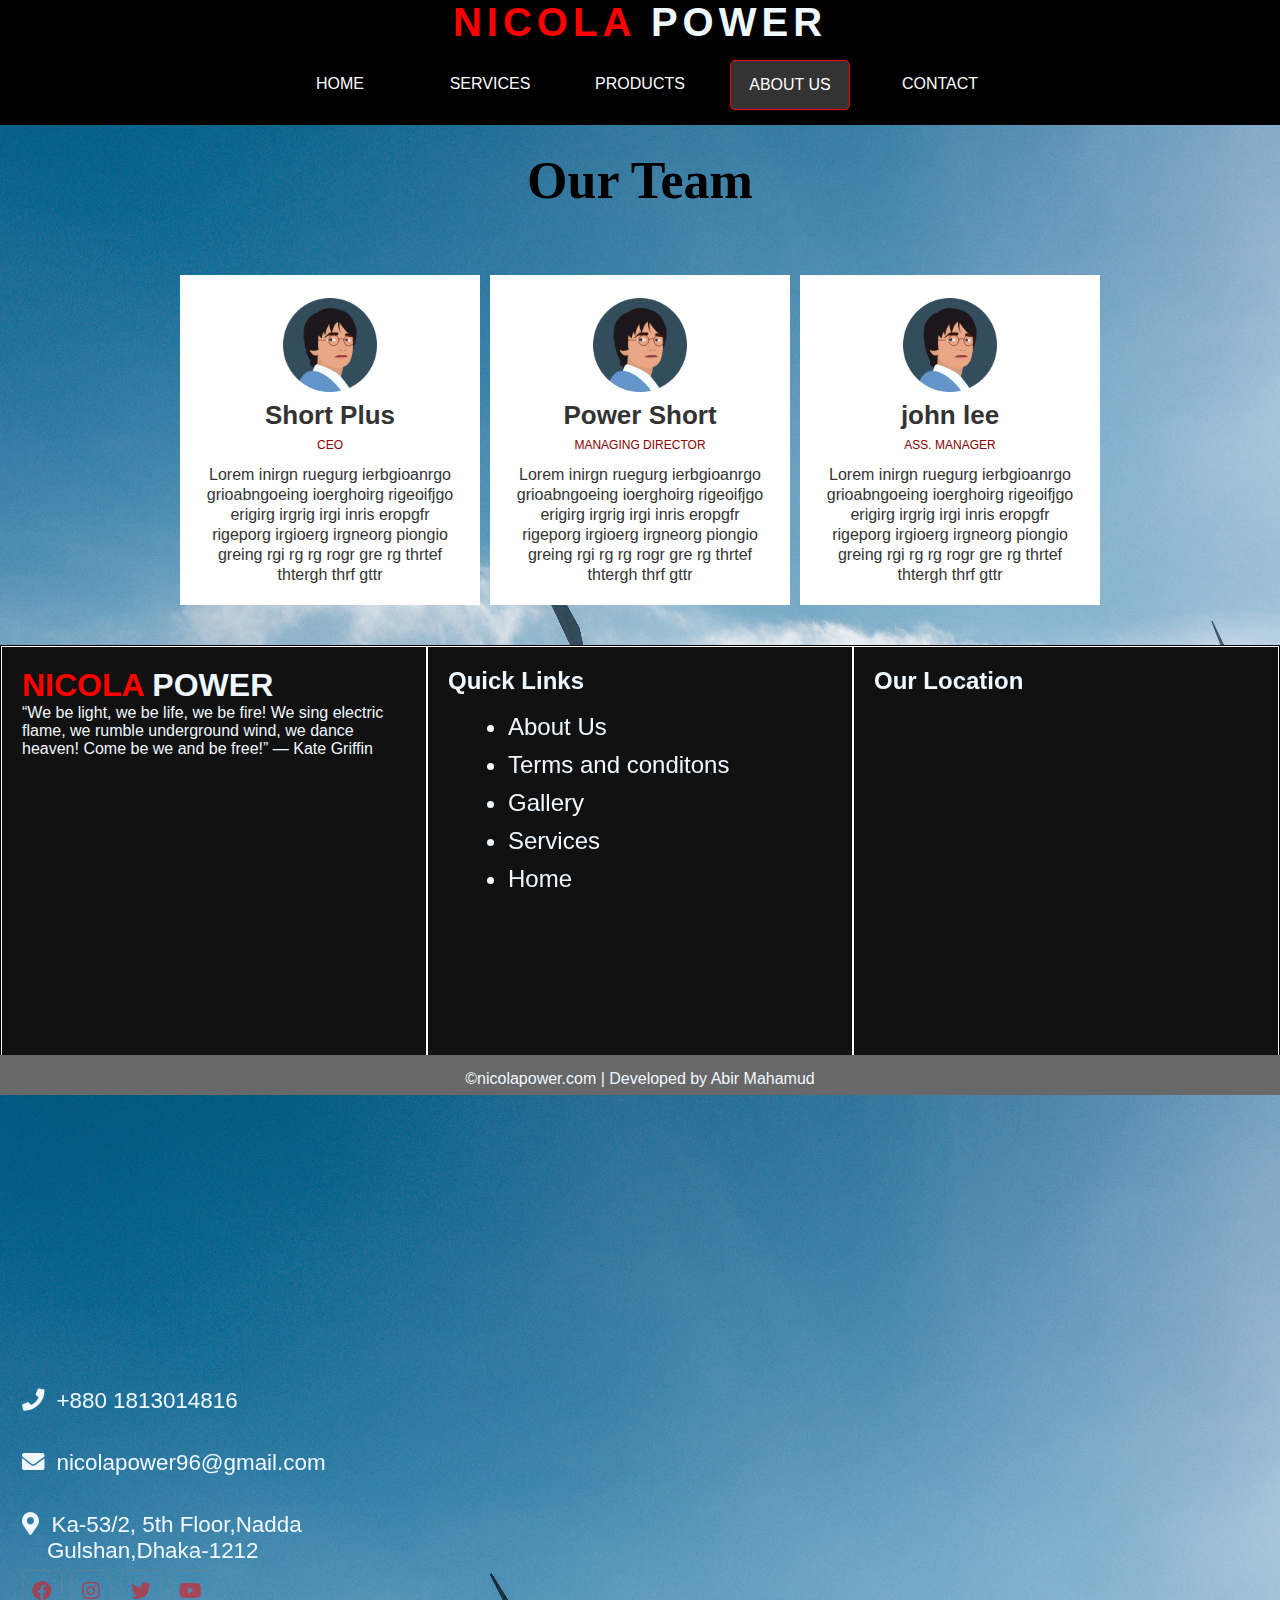
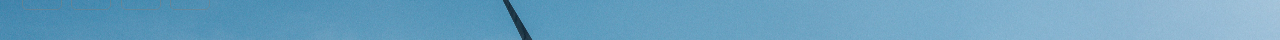
==== about.html @ d28ddb6f "first commit" ====
<html>
    <head><title>Nicola Power</title></head>
    <link rel="stylesheet" href="about.css">
    <link rel="stylesheet" href="https://cdnjs.cloudflare.com/ajax/libs/font-awesome/5.13.0/css/all.min.css">

    <body>
        <div class="menu-bar"> 
            <h1 class="logo-text">
            <span>NICOLA </span>POWER
            </h1>
            <ul>
                <li><a href="index.html" target="_blank">HOME</a></li>
                <li><a href="services.html">SERVICES</a>
                     
                </li>
                <li><a href="#">PRODUCTS</a>
                <div class="sub-menu-1">
                    <ul>
                        <li><a href="industrial.html" target="_blank"> Industrial Power Generator</a></li>
                        <li>Portable Power Generator</li>
                        <li>CCTV Cameras</li>
                    </ul>
                    </div>
                </li>
                <li  class="active"><a href="#">ABOUT US</a></li>
                <li><a href="contact.html" target="_blank">CONTACT</a></li>
            </ul>
        </div>
        <div class="wrapper">
        <h1>Our Team</h1>
            <div class="team">
            <div class="team-member">
                <div class="team-img">
                <img src="face.png" alt="team-member-image">
                </div>
                <h3>Short Plus</h3>
                <p class="role">CEO</p>
                <p>Lorem inirgn ruegurg ierbgioanrgo grioabngoeing ioerghoirg rigeoifjgo erigirg irgrig irgi inris eropgfr rigeporg irgioerg irgneorg piongio greing rgi rg rg rogr gre rg thrtef thtergh thrf gttr</p>
                </div>
                <div class="team-member">
                    <div class="team-img">
                <img src="face.png" alt="team-member-image">
                </div>
                <h3>Power Short</h3>
                <p class="role">Managing Director</p>
                <p>Lorem inirgn ruegurg ierbgioanrgo grioabngoeing ioerghoirg rigeoifjgo erigirg irgrig irgi inris eropgfr rigeporg irgioerg irgneorg piongio greing rgi rg rg rogr gre rg thrtef thtergh thrf gttr</p>
                </div>
                <div class="team-member">
                <div class="team-img">
                <img src="face.png" alt="team-member-image">
                </div>
                    <h3>john lee</h3>
                <p class="role">Ass. Manager</p>
                <p>Lorem inirgn ruegurg ierbgioanrgo grioabngoeing ioerghoirg rigeoifjgo erigirg irgrig irgi inris eropgfr rigeporg irgioerg irgneorg piongio greing rgi rg rg rogr gre rg thrtef thtergh thrf gttr</p>
                </div>
            </div>
        </div>

<div class="footer">
        <div class="footer-content">
          <div class="footer-section about">
            <h1 class="logo-text"><span>NICOLA </span>POWER</h1>
              <p>“We be light, we be life, we be fire! We sing electric flame, we rumble underground wind, we dance heaven! Come be we and be free!”
― Kate Griffin</p>
              <iframe src="//rcm-na.amazon-adsystem.com/e/cm?o=1&p=49&l=ur1&category=clothingandshoes&banner=0KGG5528RQ692034NDG2&f=ifr&linkID=1c5549f0b256c6779350d344df82b499&t=abirmahamud-20&tracking_id=abirmahamud-20" width="300" height="600" scrolling="no" border="0" marginwidth="0" style="border:none;" frameborder="0"></iframe>
              <div class="contact">
              <span><i class="fas fa-phone"></i>&nbsp;&nbsp;+880 1813014816</span>
                  <span><i class="fas fa-envelope"></i>&nbsp;&nbsp;nicolapower96@gmail.com</span>
                  <span><i class="fas fa-map-marker-alt"></i>&nbsp;&nbsp;Ka-53/2, 5th Floor,Nadda &nbsp;&nbsp;&nbsp;&nbsp;Gulshan,Dhaka-1212</span>
              </div>
              <div class="socials">
              <a href="#"><i class="fab fa-facebook"></i></a>
              
                <a href="#"><i class="fab fa-instagram"></i></a>
              <a href="#"><i class="fab fa-twitter"></i></a>
              <a href="#"><i class="fab fa-youtube"></i></a>
              
              </div>
            </div>
          <div class="footer-section links">
            <h2>Quick Links</h2>
            <br>
              <ul>
                  <a href="about.html"><li>About Us</li></a>
                  <a href="#">         <li>Terms and conditons</li></a>
                  <a href="#">         <li>Gallery</li></a>
                  <a href="#">         <li>Services</li></a>
                  <a href="nicola.html"><li>Home</li></a>
                  </ul>
    
                  </div>
          <div class="footer-section contact-form">
            <h2>Our Location</h2>
            <iframe src="https://www.google.com/maps/embed?pb=!1m14!1m8!1m3!1d3650.241577434512!2d90.42229129959242!3d23.810007166996446!3m2!1i1024!2i768!4f13.1!3m3!1m2!1s0x3755c7ad2329dad1%3A0xfe5892916d0ccc79!2sNadda%20Bazar!5e0!3m2!1sen!2sbd!4v1597253666979!5m2!1sen!2sbd" width="300" height="250" frameborder="0" style="border:0;" allowfullscreen="" aria-hidden="false" tabindex="0"></iframe>
    
            
            </div>
          
          </div>
        <div class="footer-bottom">&copy;nicolapower.com | Developed by Abir Mahamud
          </div>
        </div>
      
    </body>
    


</html>
---- about.css ----
*{
    padding: 0;
    margin: 0;
    box-sizing: border-box;

}
body{
background-size: cover;
background-position: center;
font-family: sans-serif;
    background-image: url(home.jpg);
    background-size: 100% 100%;
    animation: slider 30s infinite linear;
}
@keyframes slider{
    0%{background-image: url(home.jpg);}
    20%{background-image: url(nicola%20g1.jpg);}
    40%{background-image: url(g3.jpg);}
    80%{background-image: url(g5.jpg);}
    
}
.menu-bar{
    background:black;
    text-align: center;
}
.menu-bar ul{
    display: inline-flex;
    list-style: none;
    color: white;
}
.menu-bar ul li{
    width: 120px;
    margin: 15px;
    padding: 15px;

}
.menu-bar ul li a{
    text-decoration: none;
    color: white;
}
.active, .menu-bar ul li:hover{
    background: #333;
    border-radius: 5px;
    border: 1px solid red;
}
.sub-menu-1{
    display: none;
}
.menu-bar ul li:hover .sub-menu-1
{
    display: block;
    position: absolute;
        background: black;
    margin-top: 16px;
    margin-left: -15px;
    border-radius: 5px;
}
.menu-bar ul li:hover .sub-menu-1 ul{
    display: block;
    margin: 10px;
    overflow: visible;
}
.menu-bar h1{
    text-align: center;
    font-size: 40px;
    font-weight: 700;
    letter-spacing: 5px;
    color: aliceblue;
}
.menu-bar span{
    color: red;
}
.wrapper{
    margin-top:  2%;
}
.wrapper h1{
    font-family: 'Allura', cursive;
    font-size: 52px;
    margin-bottom: 60px;
    text-align: center;
}
.team{
    display: flex;
    text-align: center;
    width: auto;
    justify-content: center;
}
.team .team-member{
    background: #fff;
    margin: 5px;
    margin-bottom: 40px;
    width: 300px;
    padding: 20px;
    line-height: 20px;
    color: #333;
}
.team .team-member h3{
    font-size: 26px;
    margin-top: 10px;
}
.team .team-member p.role{
    color: darkred;
    font-size: 12px;
    text-transform: uppercase;
    margin: 10px 0;
}
.team .team-member .team-img img{
    height: 100px;
    width: 100px;
    padding: 3px;
}
.footer{
    background: #111;
    color: aliceblue;
    height: 450px;
    margin-top: 0%;
    position:relative;
}
.footer .footer-bottom{
    background: #686868;
    height: 40px;
    width: 100%;
    text-align: center;
    position: absolute;
    bottom: 0;
    padding-top: 15px;
}
.footer .footer-content{
    border: 1px solid black;
    height: 450px;
    display: flex;
}
.footer .footer-content .footer-section{
    flex: 1;
    padding: 20px;
    border: 1px solid white;
}
.footer .footer-content h1, .footer .footer-content h2{
    color: aliceblue;
}
.footer .footer-content .about h1 span{
    color: red;
}
.footer .footer-content .about .contact span{
    display: block;
    font-size: 1.4em;
    margin-bottom: 6px;
    padding-top:30px;
}
.socials{
    padding-bottom: 30px;
}
.footer .footer-content .about .socials a{
    border: 1px solid gray;
    width: 40px;
    height: 40px;
    padding-top: 10px;
    margin-right:5px;
    text-align: center;
    display: inline-block;
    font-size: 20px;
    border-radius: 5px;
    color: red;
    opacity: 0.5;
}
.footer .footer-content .about .socials a:hover{
    transform: scale(1.2);
    opacity: 1;
}
.footer .footer-content .links ul a{
    display: block;
    margin-bottom: 10px;
    font-size: 1.5em;
    margin-left: 60px;
    color: aliceblue;
    text-decoration: none;
}
.footer .footer-content .links ul a:hover{
    transform: scale(1.1);
    color: red;
}
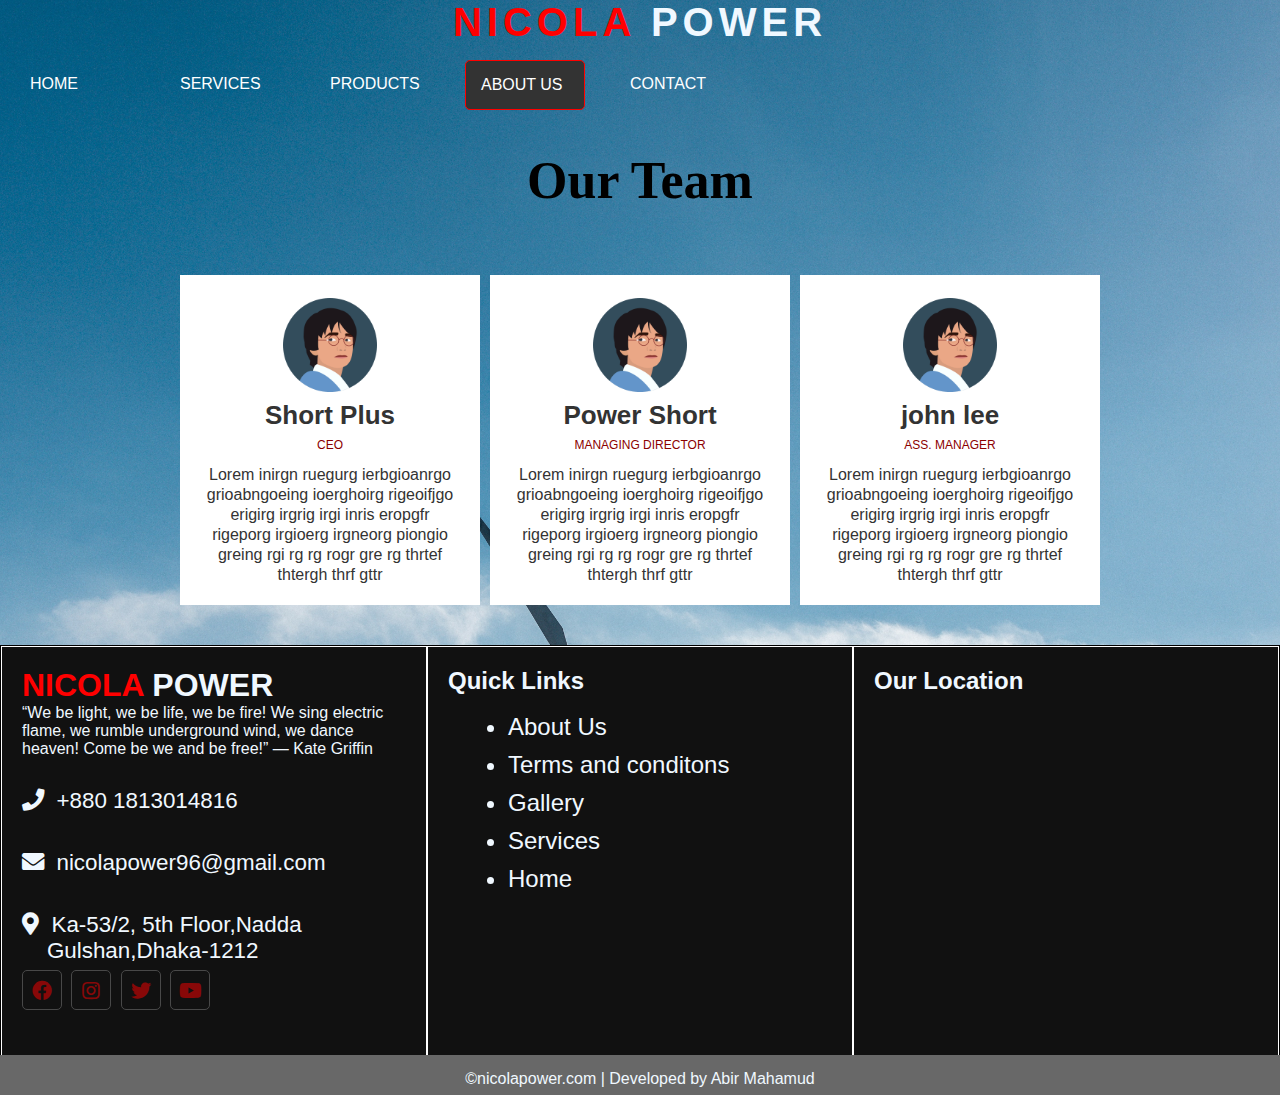
==== commit 9e61f6c7: "Update about.html" ====
--- a/about.html
+++ b/about.html
@@ -62,7 +62,7 @@
             <h1 class="logo-text"><span>NICOLA </span>POWER</h1>
               <p>“We be light, we be life, we be fire! We sing electric flame, we rumble underground wind, we dance heaven! Come be we and be free!”
 ― Kate Griffin</p>
-              <iframe src="//rcm-na.amazon-adsystem.com/e/cm?o=1&p=49&l=ur1&category=clothingandshoes&banner=0KGG5528RQ692034NDG2&f=ifr&linkID=1c5549f0b256c6779350d344df82b499&t=abirmahamud-20&tracking_id=abirmahamud-20" width="300" height="600" scrolling="no" border="0" marginwidth="0" style="border:none;" frameborder="0"></iframe>
+              
               <div class="contact">
               <span><i class="fas fa-phone"></i>&nbsp;&nbsp;+880 1813014816</span>
                   <span><i class="fas fa-envelope"></i>&nbsp;&nbsp;nicolapower96@gmail.com</span>
--- a/about.css
+++ b/about.css
@@ -6,18 +6,13 @@
 }
 body{
 background-size: cover;
+    background-repeat:no-repeat;
 background-position: center;
 font-family: sans-serif;
     background-image: url(home.jpg);
-    background-size: 100% 100%;
-    animation: slider 30s infinite linear;
-}
-@keyframes slider{
-    0%{background-image: url(home.jpg);}
-    20%{background-image: url(nicola%20g1.jpg);}
-    40%{background-image: url(g3.jpg);}
-    80%{background-image: url(g5.jpg);}
-    
+   
+   
+}    
 }
 .menu-bar{
     background:black;
